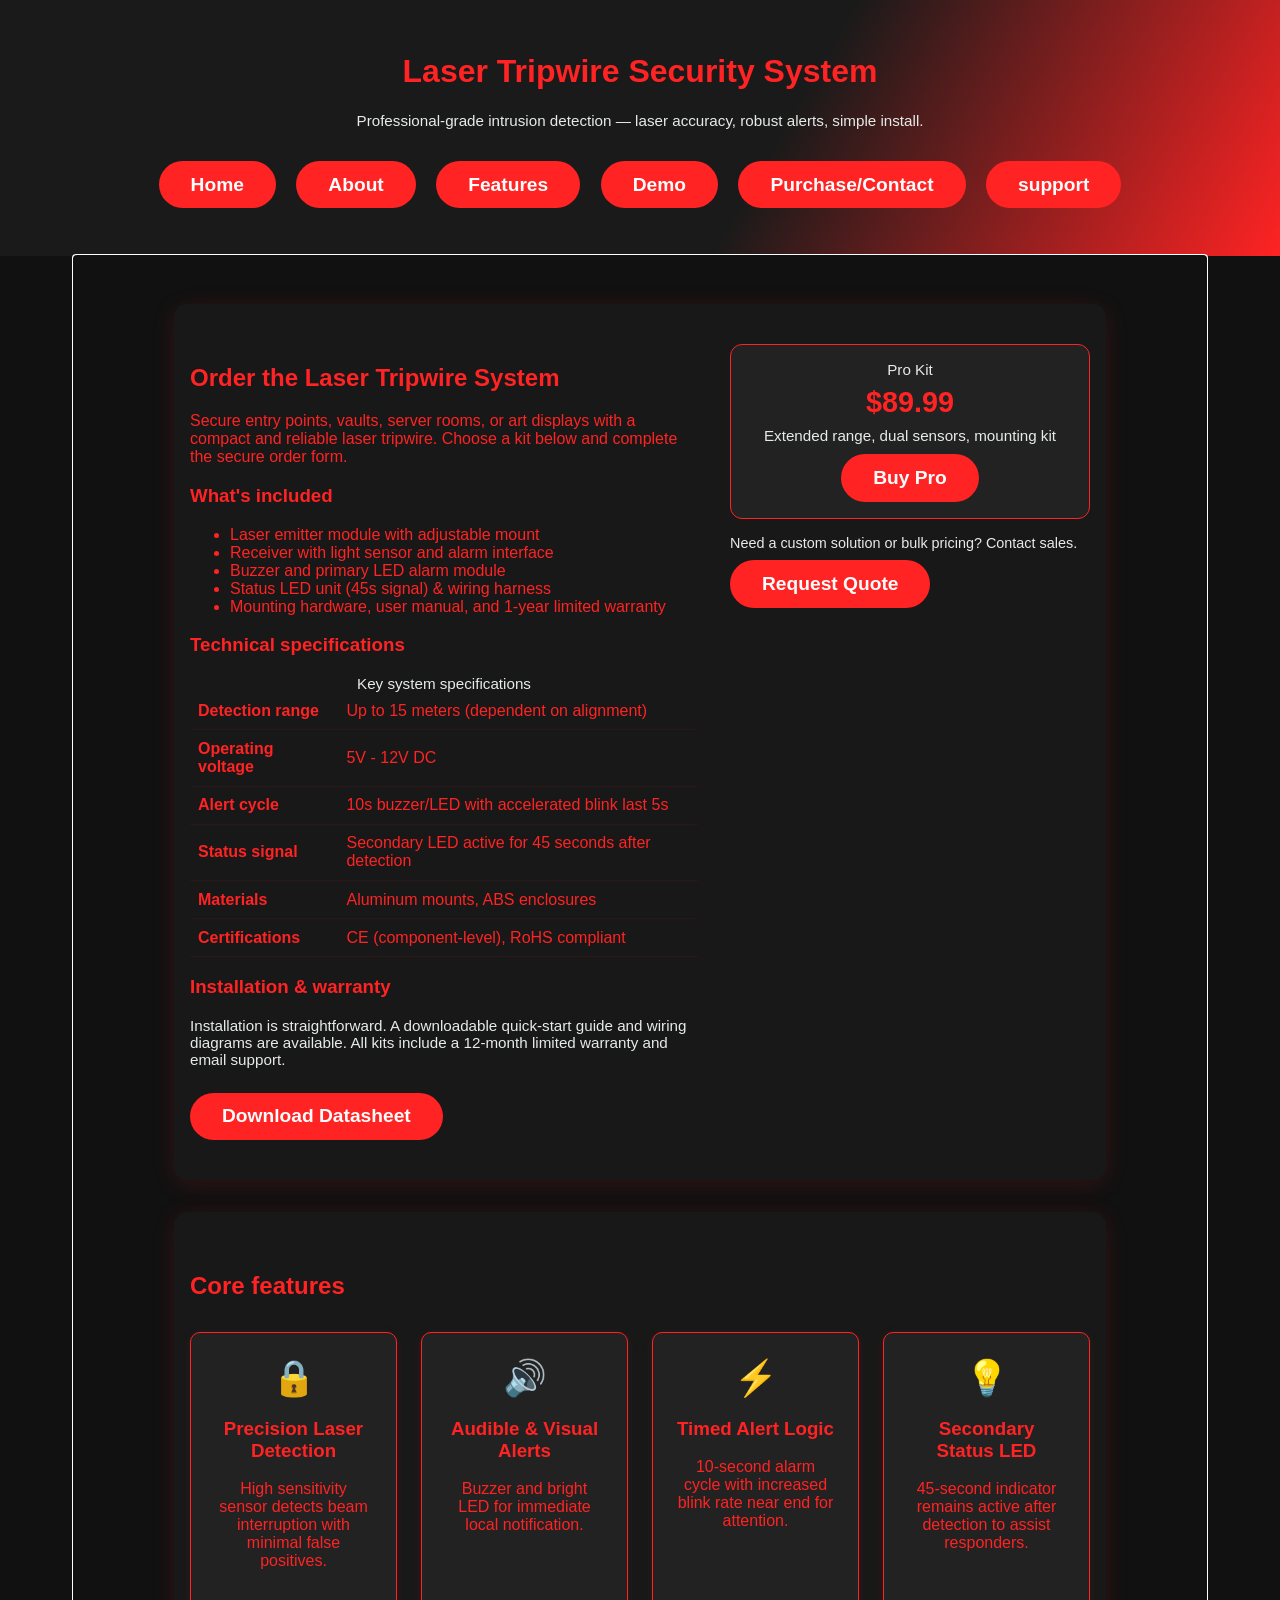
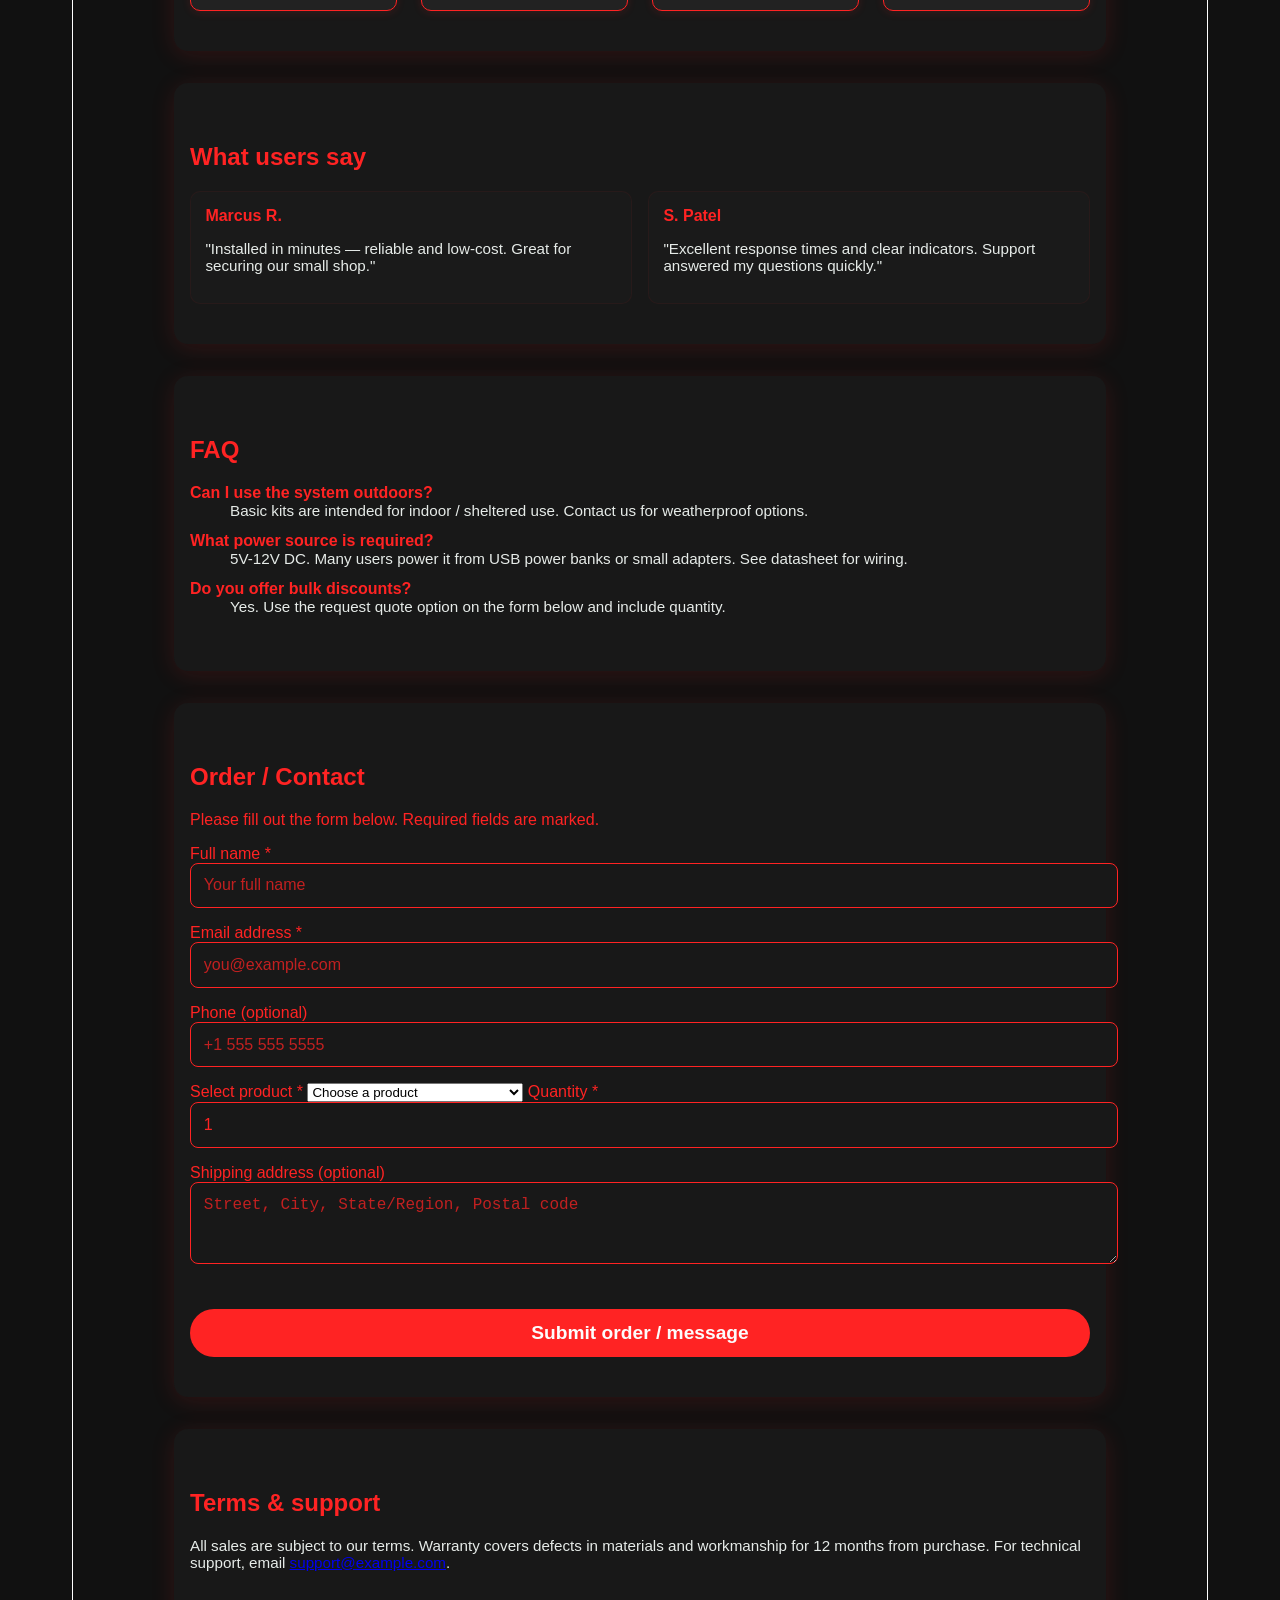
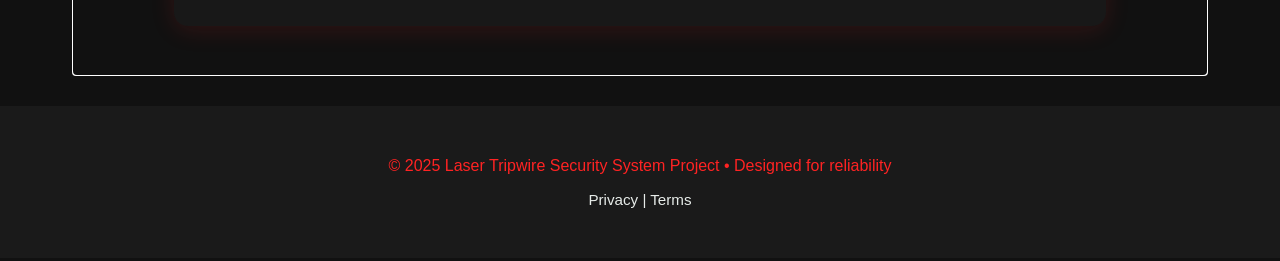
==== purchase.html @ 203ac5fb "Add files via upload" ====
<!DOCTYPE html>
<html lang="en">
<head>
  <meta charset="utf-8" />
  <meta name="viewport" content="width=device-width,initial-scale=1" />
  <title>Purchase | Laser Tripwire Security System</title>
  <meta name="description" content="Purchase the Laser Tripwire Security System — professional-grade, easy-to-install intrusion detection for home and business." />
  <link rel="stylesheet" href="style.css" />
  <link rel="icon" href="favicon.ico" />
  <meta property="og:title" content="Laser Tripwire Security System — Purchase" />
  <meta property="og:description" content="Order the Laser Tripwire Security System: laser detection, audible & visual alarms, timed alerts, and clear status signals." />
  <meta property="og:type" content="product" />
  <script src="https://www.google.com/recaptcha/api.js" async defer></script>
  <script type="application/ld+json">
  {
    "@context":"https://schema.org",
    "@type":"Product",
    "name":"Laser Tripwire Security System",
    "image":["laser-demo.png"],
    "description":"Reliable laser tripwire intrusion detection with audible and visual alarms. Simple install, low cost.",
    "brand":"Independent Project",
    "offers":{
      "@type":"Offer",
      "url":"./purchase.html",
      "priceCurrency":"USD",
      "availability":"https://schema.org/InStock"
    }
  }
  </script>
  <style>
    /* Minimal page-specific tweaks to ensure layout looks professional with existing style.css */
    .container { max-width:1100px; margin:0 auto; padding:1rem; }
    .hero-compact { padding:2rem 1rem; }
    .two-col { display:grid; grid-template-columns:1fr 360px; gap:2rem; align-items:start; }
    @media (max-width:940px){ .two-col{ grid-template-columns:1fr; } }
    .spec-table { width:100%; border-collapse:collapse; margin-top:0.75rem; }
    .spec-table th, .spec-table td { padding:0.6rem 0.5rem; border-bottom:1px solid rgba(255,35,35,0.08); text-align:left; color: #ff2323; }
    .price-card { background:#222; border:1px solid #ff2323; border-radius:12px; padding:1rem; text-align:center; }
    .price { font-size:1.8rem; font-weight:700; color:#ff2323; margin:0.5rem 0; }
    .muted { color:#e6ebe8; font-size:0.95rem; }
    .cta-inline { display:inline-block; margin-top:0.6rem; }
    .testimonials { display:grid; grid-template-columns:repeat(auto-fit,minmax(240px,1fr)); gap:1rem; }
    .testimonial { background:#1a1a1a; padding:0.9rem; border-radius:10px; border:1px solid rgba(255,35,35,0.06); }
    .faq dt { font-weight:700; color:#ff2323; margin-top:0.8rem; }
    .hidden { display:none; }
    .success-message { background:#071; color:#fff; padding:1rem; border-radius:8px; margin-top:1rem; display:none; }
  </style>
</head>
<body>
  <header class="hero hero-compact">
    <h1>Laser Tripwire Security System</h1>
    <p class="muted">Professional-grade intrusion detection — laser accuracy, robust alerts, simple install.</p>
    <nav class="landing-nav" aria-label="Main navigation">
      <a href="index.html" class="cta-btn">Home</a>
      <a href="about.html" class="cta-btn">About</a>
      <a href="features.html" class="cta-btn">Features</a>
      <a href="demo.html" class="cta-btn">Demo</a>
      <a href="purchase.html" class="cta-btn">Purchase/Contact</a>
      <a href="support.html" class="cta-btn">support</a>
    </nav>
  </header>

  <main class="container" id="main">
    <section class="section">
      <div class="two-col">
        <div>
          <h2>Order the Laser Tripwire System</h2>
          <p>Secure entry points, vaults, server rooms, or art displays with a compact and reliable laser tripwire. Choose a kit below and complete the secure order form.</p>

          <h3>What's included</h3>
          <ul>
            <li>Laser emitter module with adjustable mount</li>
            <li>Receiver with light sensor and alarm interface</li>
            <li>Buzzer and primary LED alarm module</li>
            <li>Status LED unit (45s signal) & wiring harness</li>
            <li>Mounting hardware, user manual, and 1-year limited warranty</li>
          </ul>

          <h3>Technical specifications</h3>
          <table class="spec-table" aria-describedby="spec-caption">
            <caption id="spec-caption" class="muted">Key system specifications</caption>
            <tbody>
              <tr><th>Detection range</th><td>Up to 15 meters (dependent on alignment)</td></tr>
              <tr><th>Operating voltage</th><td>5V - 12V DC</td></tr>
              <tr><th>Alert cycle</th><td>10s buzzer/LED with accelerated blink last 5s</td></tr>
              <tr><th>Status signal</th><td>Secondary LED active for 45 seconds after detection</td></tr>
              <tr><th>Materials</th><td>Aluminum mounts, ABS enclosures</td></tr>
              <tr><th>Certifications</th><td>CE (component-level), RoHS compliant</td></tr>
            </tbody>
          </table>

          <h3>Installation & warranty</h3>
          <p class="muted">Installation is straightforward. A downloadable quick-start guide and wiring diagrams are available. All kits include a 12-month limited warranty and email support.</p>
          <a href="datasheet.pdf" class="cta-btn cta-inline" download>Download Datasheet</a>
        </div>

        <aside>
          <div class="price-card" aria-hidden="false">
            <div class="muted">Pro Kit</div>
            <div class="price">$89.99</div>
            <div class="muted">Extended range, dual sensors, mounting kit</div>
            <a href="#order-form" class="cta-btn cta-inline">Buy Pro</a>
          </div>

           <div style="height:1rem"></div>

           <div class="muted" style="font-size:0.9rem;">Need a custom solution or bulk pricing? Contact sales.</div>
           <a href="#order-form" class="cta-btn cta-inline">Request Quote</a>
         </aside>
      </div>
    </section>

    <section class="section" aria-labelledby="features-heading">
      <h2 id="features-heading">Core features</h2>
      <div class="features-grid">
        <div class="feature-card">
          <span class="feature-icon">🔒</span>
          <h3>Precision Laser Detection</h3>
          <p>High sensitivity sensor detects beam interruption with minimal false positives.</p>
        </div>
        <div class="feature-card">
          <span class="feature-icon">🔊</span>
          <h3>Audible & Visual Alerts</h3>
          <p>Buzzer and bright LED for immediate local notification.</p>
        </div>
        <div class="feature-card">
          <span class="feature-icon">⚡</span>
          <h3>Timed Alert Logic</h3>
          <p>10-second alarm cycle with increased blink rate near end for attention.</p>
        </div>
        <div class="feature-card">
          <span class="feature-icon">💡</span>
          <h3>Secondary Status LED</h3>
          <p>45-second indicator remains active after detection to assist responders.</p>
        </div>
      </div>
    </section>

    <section class="section" aria-labelledby="testimonials-heading">
      <h2 id="testimonials-heading">What users say</h2>
      <div class="testimonials">
        <div class="testimonial">
          <strong>Marcus R.</strong>
          <p class="muted">"Installed in minutes — reliable and low-cost. Great for securing our small shop."</p>
        </div>
        <div class="testimonial">
          <strong>S. Patel</strong>
          <p class="muted">"Excellent response times and clear indicators. Support answered my questions quickly."</p>
        </div>
      </div>
    </section>

    <section class="section" aria-labelledby="faq-heading">
      <h2 id="faq-heading">FAQ</h2>
      <dl class="faq">
        <dt>Can I use the system outdoors?</dt>
        <dd class="muted">Basic kits are intended for indoor / sheltered use. Contact us for weatherproof options.</dd>

        <dt>What power source is required?</dt>
        <dd class="muted">5V-12V DC. Many users power it from USB power banks or small adapters. See datasheet for wiring.</dd>

        <dt>Do you offer bulk discounts?</dt>
        <dd class="muted">Yes. Use the request quote option on the form below and include quantity.</dd>
      </dl>
    </section>

    <section id="order-form" class="section" aria-labelledby="order-heading">
      <h2 id="order-heading">Order / Contact</h2>
      <p>Please fill out the form below. Required fields are marked.</p>

      <form class="contact-form" action="https://formspree.io/f/mqaqvqaz" method="POST" id="purchaseForm" novalidate>
        <label>
          Full name *
          <input type="text" name="name" required aria-required="true" placeholder="Your full name" />
        </label>

        <label>
          Email address *
          <input type="email" name="_replyto" required aria-required="true" placeholder="you@example.com" />
        </label>

        <label>
          Phone (optional)
          <input type="tel" name="phone" placeholder="+1 555 555 5555" />
        </label>

        <label>
          Select product *
          <select name="product" required>
            <option value="">Choose a product</option>
            <option>Pro Kit — $89.99</option>
            <option>Custom / Bulk — Request Quote</option>
          </select>
        </label>

        <label>
          Quantity *
          <input type="number" name="quantity" min="1" value="1" required />
        </label>

        <label>
          Shipping address (optional)
          <textarea name="address" rows="3" placeholder="Street, City, State/Region, Postal code"></textarea>
        </label>

        <label class="hidden" aria-hidden="true">
          Leave this field empty
          <input type="text" name="_honeypot" tabindex="-1" autocomplete="off" />
        </label>

        <input type="hidden" name="_subject" value="New order / inquiry — Laser Tripwire" />

        <div style="margin-top:0.6rem;">
          <div class="g-recaptcha" data-sitekey="6LfQX0krAAAAAJpc-Cs7t_12oqSr_aGv_2FKb20g"></div>
        </div>

        <button type="submit" class="cta-btn" id="submitBtn">Submit order / message</button>

        <div class="success-message" id="successMsg" role="status" aria-live="polite">
          Thank you — your request was sent. We'll contact you shortly.
        </div>
      </form>
    </section>

    <section class="section" aria-labelledby="legal-heading">
      <h2 id="legal-heading">Terms & support</h2>
      <p class="muted">All sales are subject to our terms. Warranty covers defects in materials and workmanship for 12 months from purchase. For technical support, email <a href="mailto:support@example.com">support@example.com</a>.</p>
    </section>
  </main>

  <footer>
    <div class="container" style="text-align:center;">
      <p>© 2025 Laser Tripwire Security System Project • Designed for reliability</p>
      <p class="muted">Privacy | Terms</p>
    </div>
  </footer>

  <script>
    (function(){
      const form = document.getElementById('purchaseForm');
      const btn = document.getElementById('submitBtn');
      const success = document.getElementById('successMsg');

      form.addEventListener('submit', function(e){
        // basic client-side UX: disable button to prevent double submit
        btn.disabled = true;
        btn.textContent = 'Sending...';
        // Let Formspree handle submission. Show success message after a short delay to simulate submission.
        // In production you should handle the response from the server.
        setTimeout(function(){
          success.style.display = 'block';
          btn.style.display = 'none';
        }, 1200);
      });

      // accessibility: focus main on load
      document.getElementById('main').setAttribute('tabindex','-1');
      document.getElementById('main').focus();
    })();
  </script>
</body>
</html>
---- style.css ----
/* Black and Security Red Theme for All Pages */

body {
  background: #111;                /* Deep black background */
  color: #ff2323;                  /* Security red text */
  font-family: 'Segoe UI', Arial, sans-serif;
  margin: 0;
  padding: 0;
}

header, .hero {
  background: linear-gradient(120deg, #1a1a1a 60%, #ff2323 100%);
  color: #ffffff;
  padding: 3rem 1rem 2rem 1rem;
  text-align: center;
}

nav, .landing-nav {
  margin: 2rem 0 1rem 0;
}
nav a, .landing-nav .cta-btn {
  margin: 0 0.5rem;
  display: inline-block;
}

h1, h2, h3 {
  color: #ff2323;                  /* Security red for headings */
}

button,
.cta-btn {
  background: #ff2323;             /* Security red buttons */
  color: #fcfcfc;
  border: none;
  cursor: pointer;
  border-radius: 25px;
  padding: 0.8rem 2rem;
  font-size: 1.2rem;
  font-weight: bold;
  margin-top: 1rem;
  text-decoration: none;
  display: inline-block;
  transition: background 0.2s, color 0.2s;
}

button:hover,
.cta-btn:hover {
  background: #fff;
  color: #ff2323;
  border: 2px solid #ff2323;
}

.section {
  background: #181818;
  color: #ff2323;
  border-radius: 14px;
  box-shadow: 0 4px 24px #ff232322;
  padding: 2.5rem 1rem;
  max-width: 900px;
  margin: 2rem auto;
}

.about-content {
  display: flex;
  align-items: center;
  gap: 2rem;
  flex-wrap: wrap;
}

.about-img, .demo-img {
  width: 180px;
  border-radius: 10px;
  box-shadow: 0 4px 16px #ff232344;
  border: 2px solid #ff2323;
}

.features-grid {
  display: grid;
  grid-template-columns: repeat(auto-fit, minmax(180px, 1fr));
  gap: 1.5rem;
  margin-top: 2rem;
}

.feature-card {
  background: #222;
  border-radius: 10px;
  padding: 1.5rem;
  text-align: center;
  box-shadow: 0 2px 8px #ff232322;
  border: 1px solid #ff2323;
}

.feature-icon {
  font-size: 2.2rem;
  margin-bottom: 0.5rem;
  display: block;
  color: #ff2323;
}

.demo-list {
  list-style: none;
  padding: 0;
  margin: 1.5rem 0;
}
.demo-list li {
  margin-bottom: 0.7rem;
  font-size: 1.1rem;
  color: #ffffff;
}

.contact-form input,
.contact-form textarea {
  width: 100%;
  padding: 0.8rem;
  margin-bottom: 1rem;
  border: 1px solid #ff2323;
  border-radius: 8px;
  font-size: 1rem;
  background: #181818;
  color: #ff2323;
}

.contact-form input::placeholder,
.contact-form textarea::placeholder {
  color: #ff2323bb;
}

.contact-form button {
  width: 100%;
}

footer {
  background: #1a1a1a;
  text-align: center;
  padding: 1.2rem 0;
  margin-top: 2rem;
  font-size: 1rem;
  color: #ff2323;
}
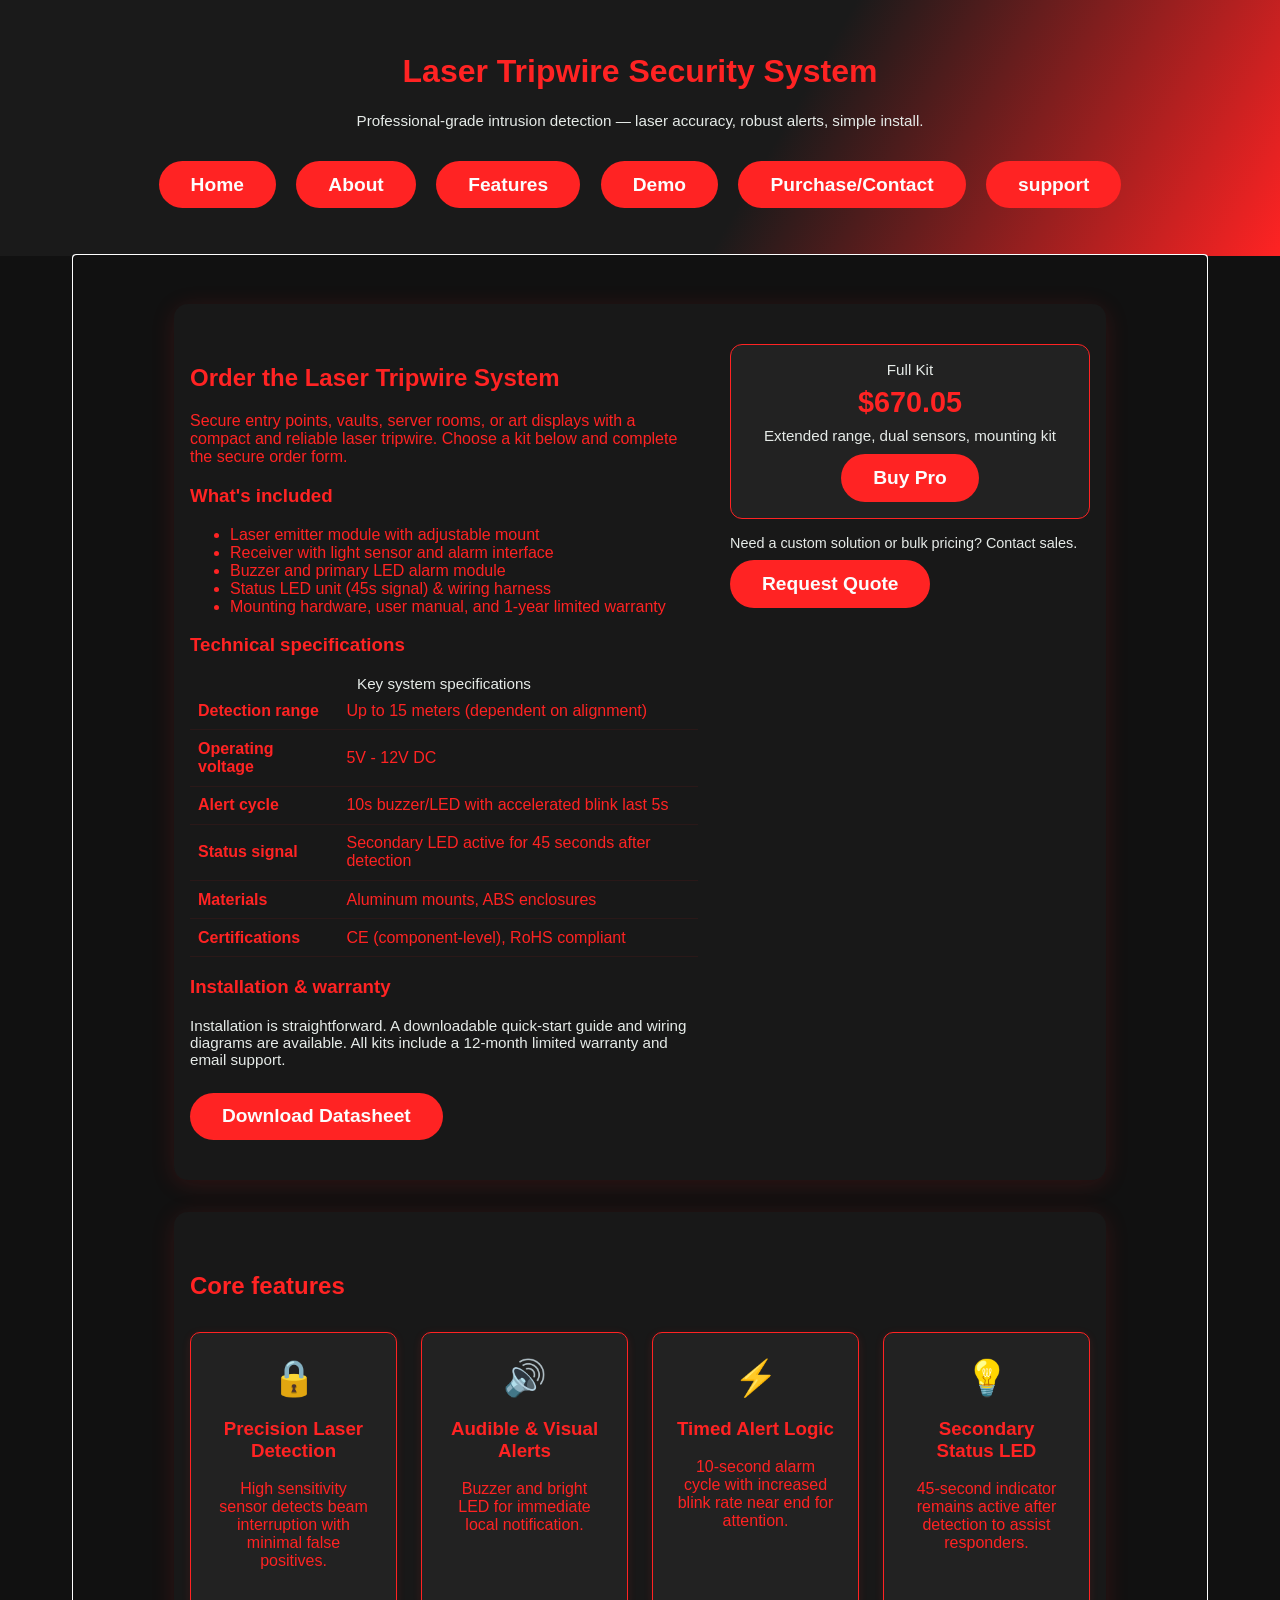
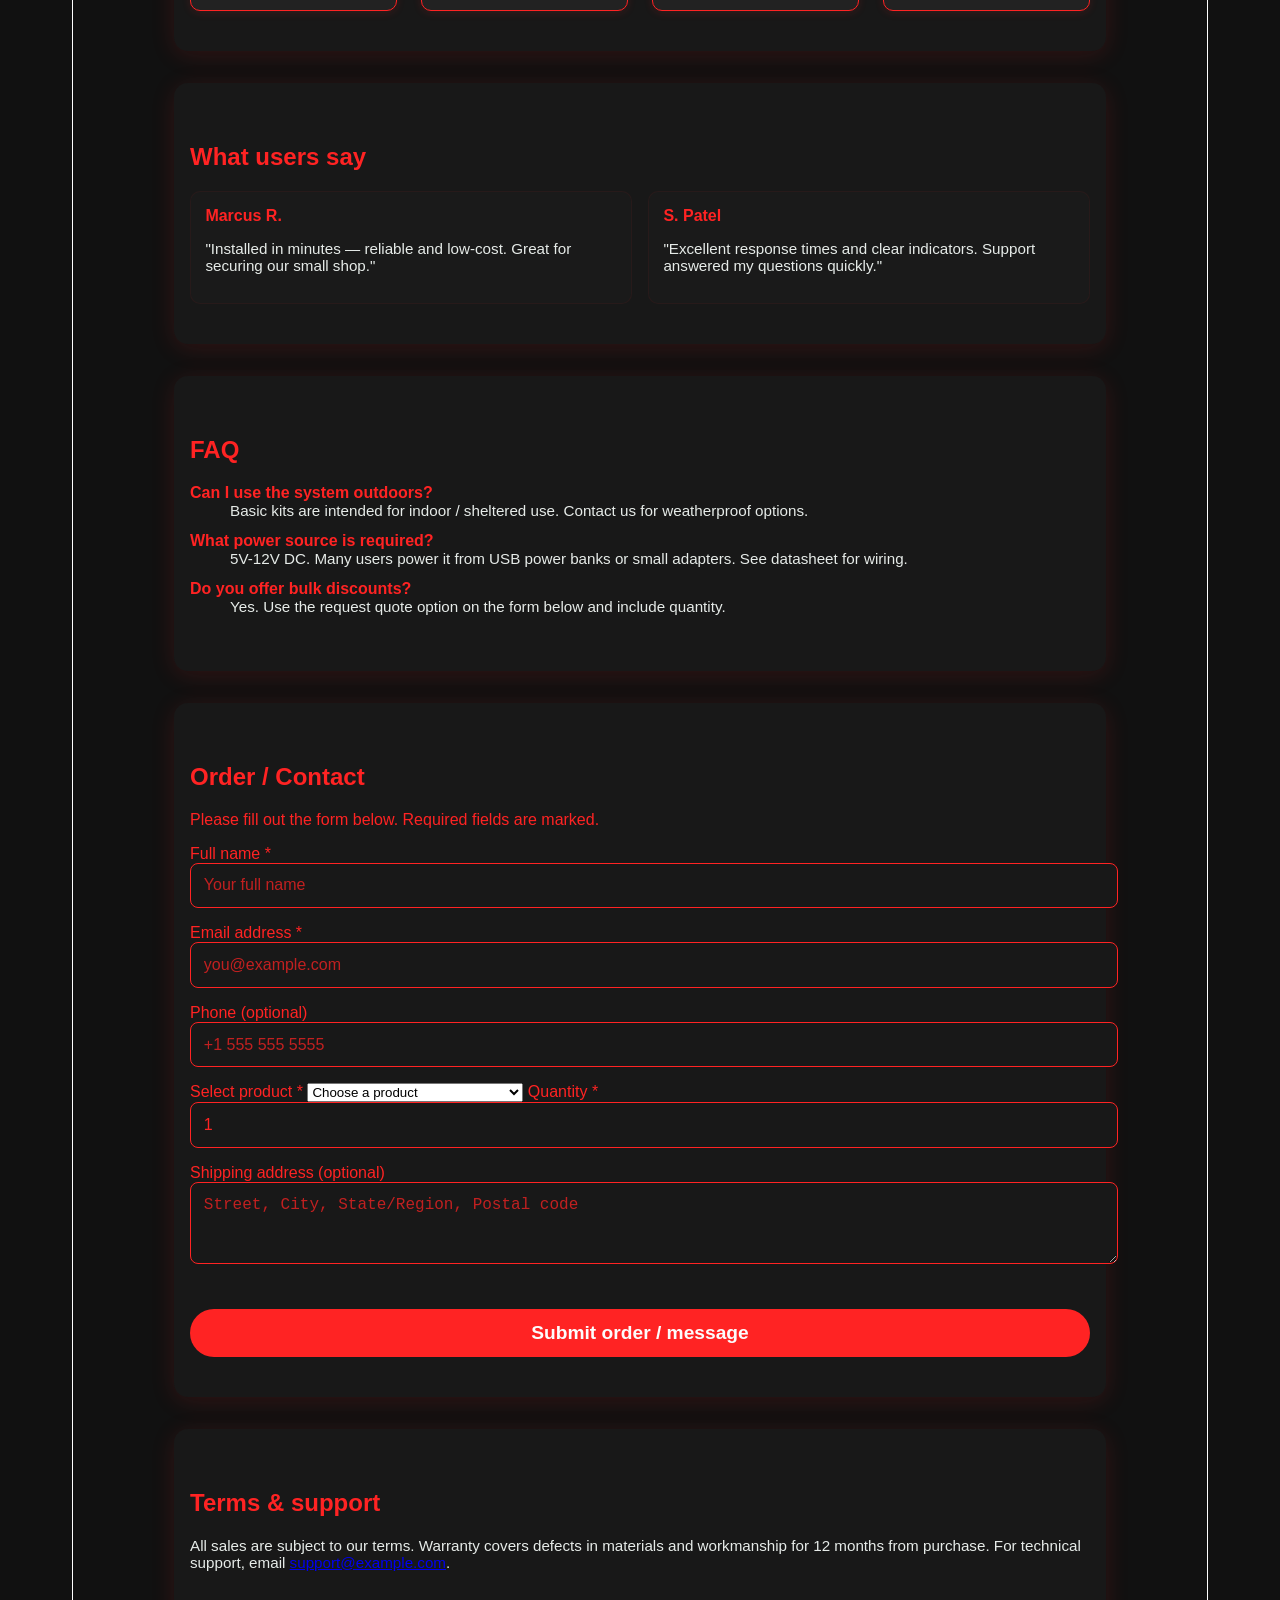
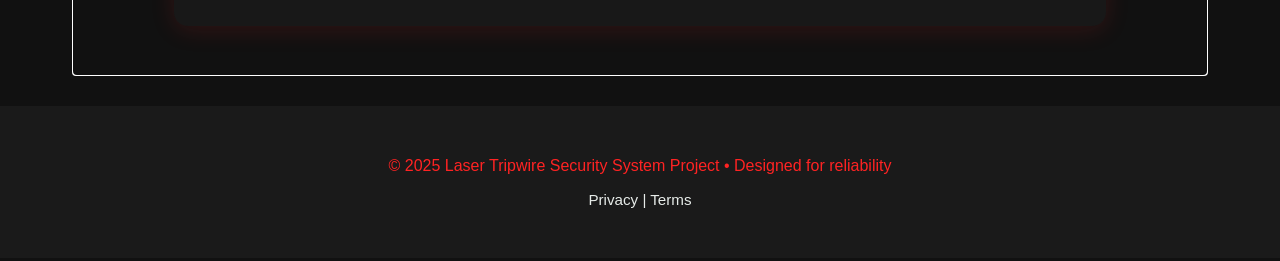
==== commit bd17a5a4: "Update purchase.html" ====
--- a/purchase.html
+++ b/purchase.html
@@ -96,8 +96,8 @@
 
         <aside>
           <div class="price-card" aria-hidden="false">
-            <div class="muted">Pro Kit</div>
-            <div class="price">$89.99</div>
+            <div class="muted">Full Kit</div>
+            <div class="price">$670.05</div>
             <div class="muted">Extended range, dual sensors, mounting kit</div>
             <a href="#order-form" class="cta-btn cta-inline">Buy Pro</a>
           </div>
@@ -259,4 +259,5 @@
     })();
   </script>
 </body>
-</html>+
+</html>
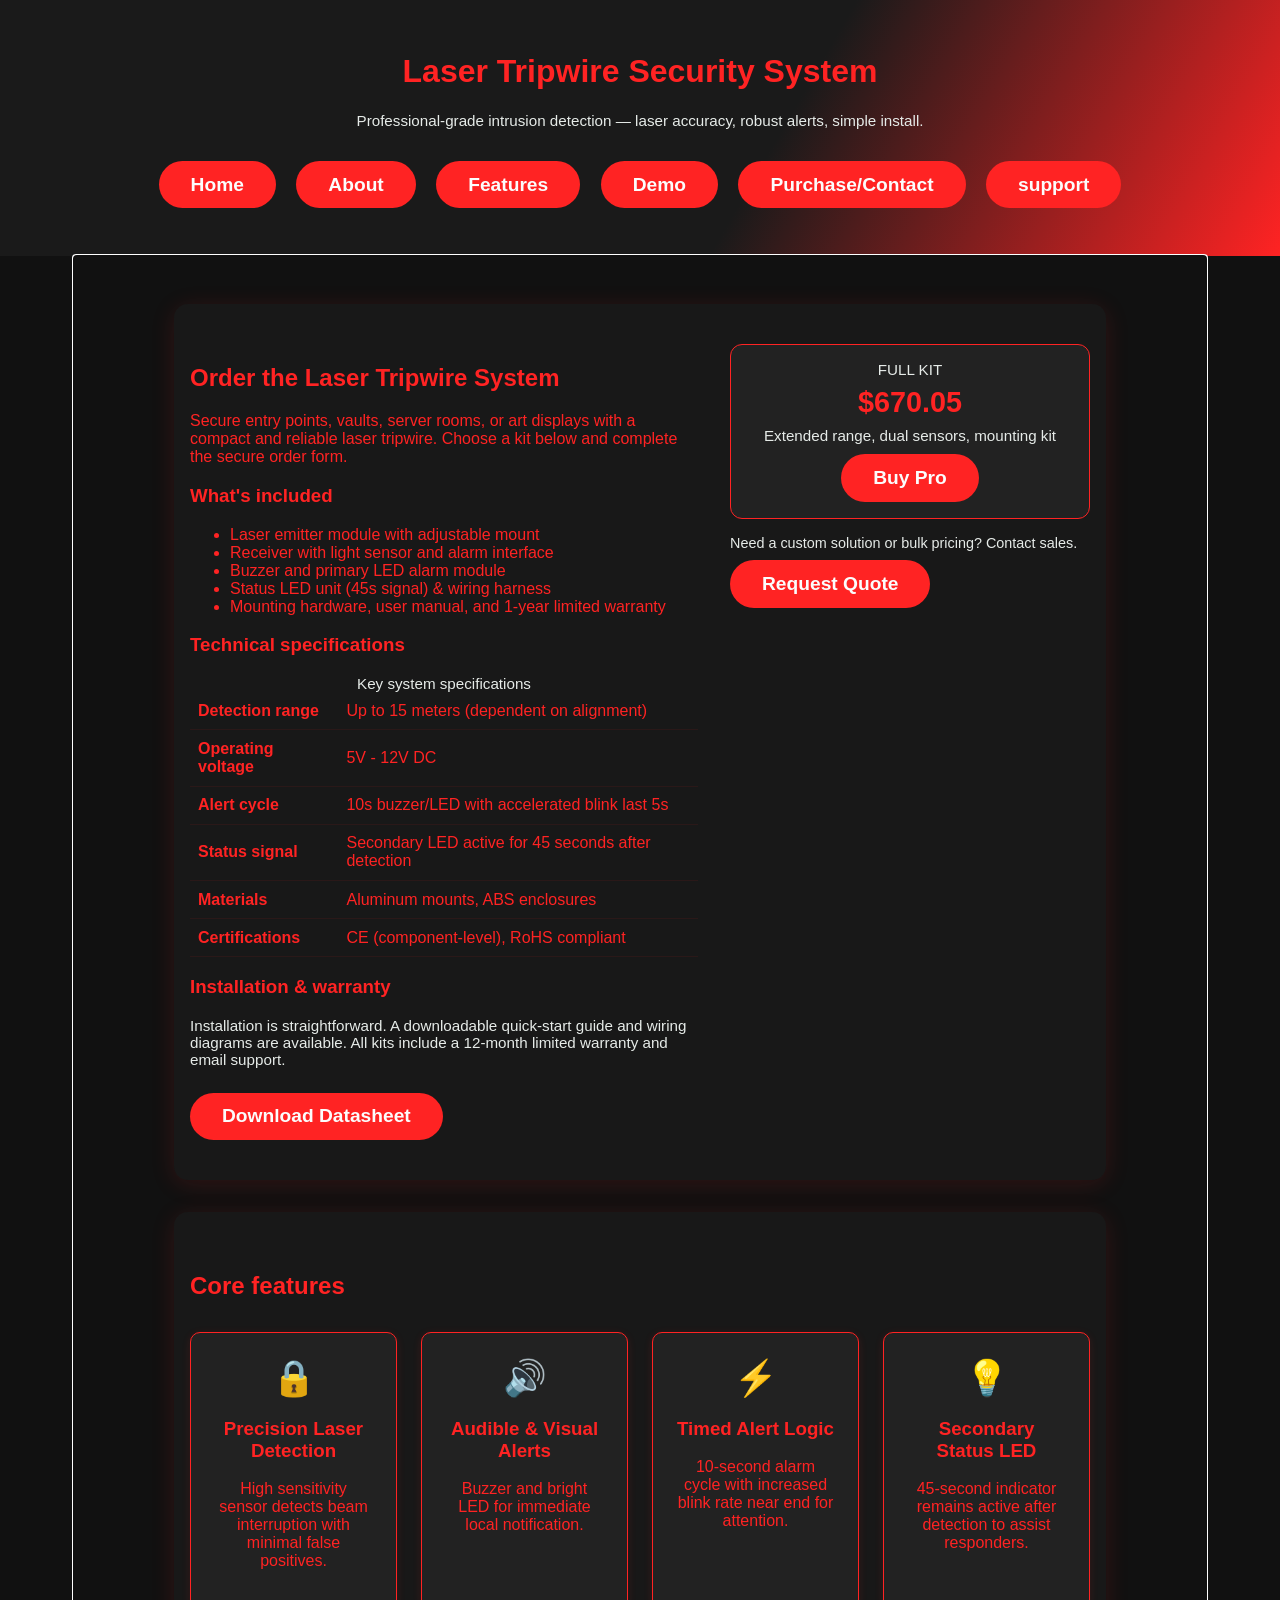
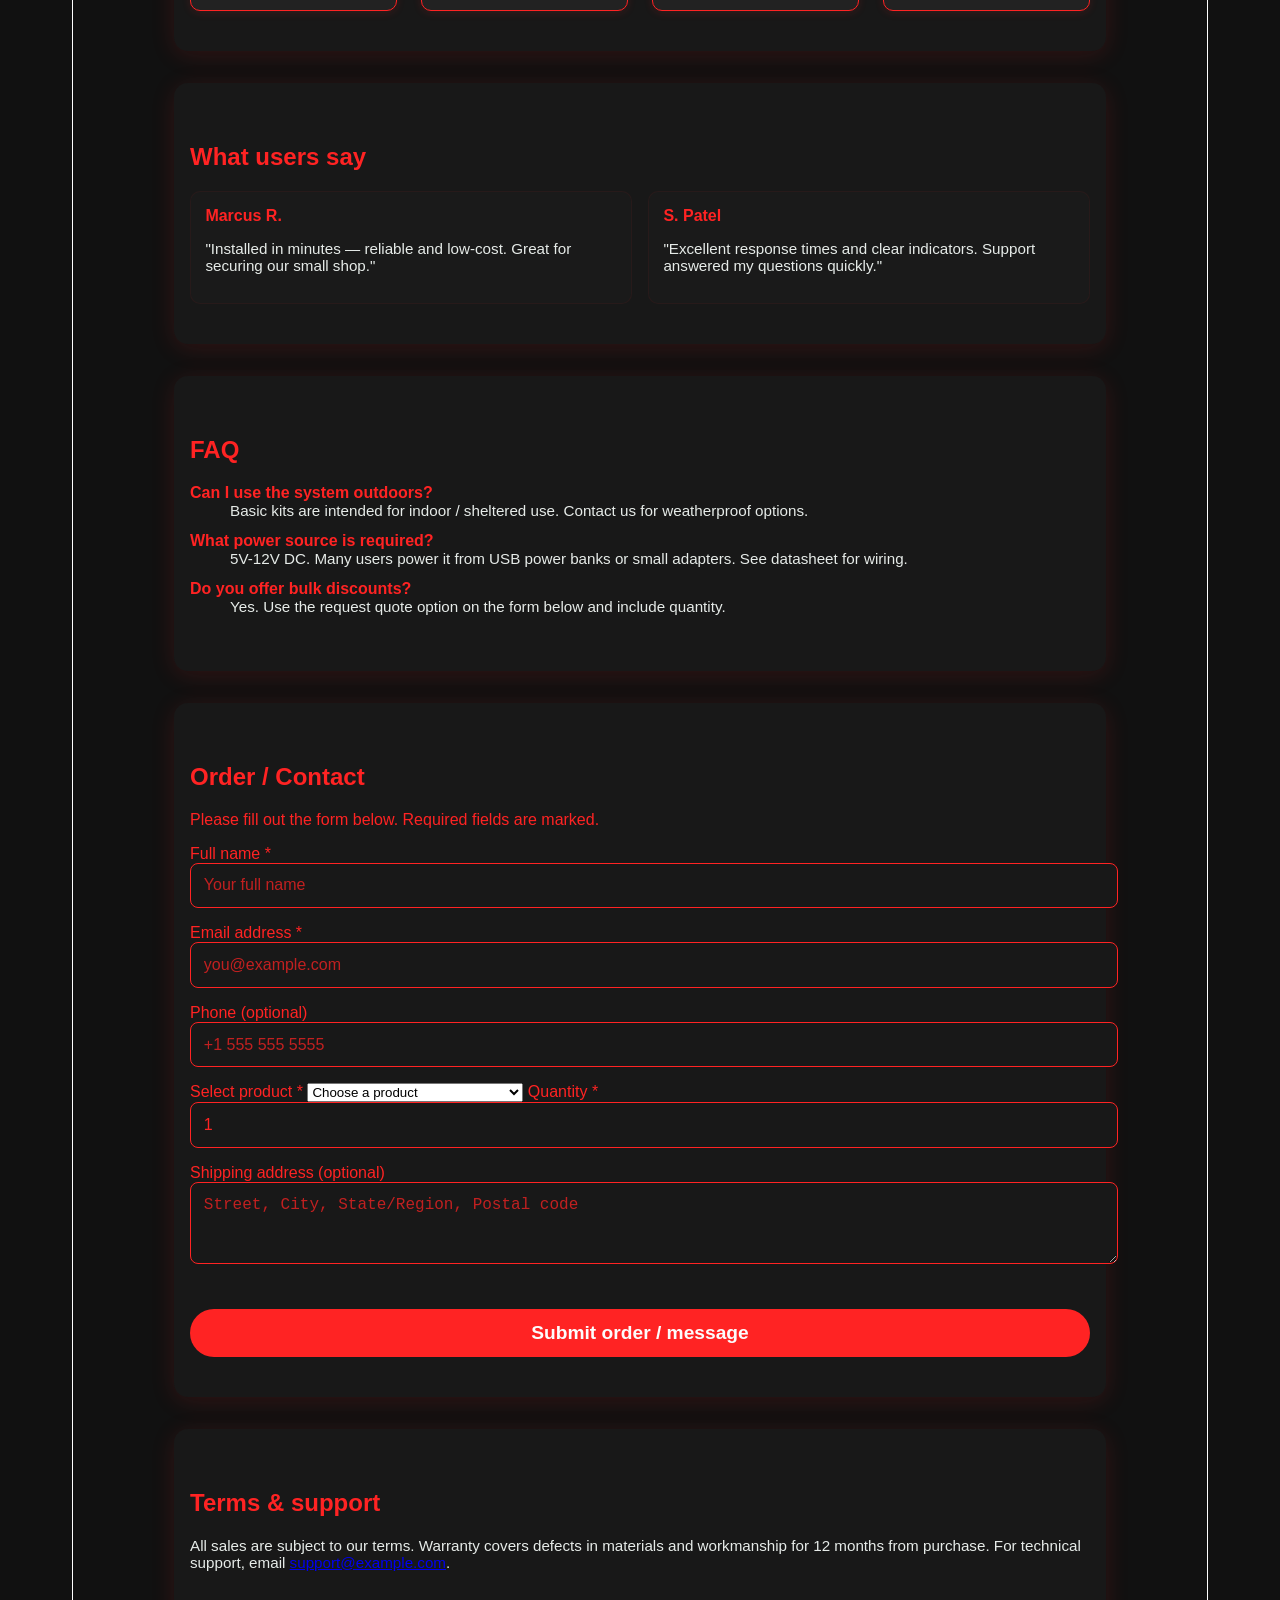
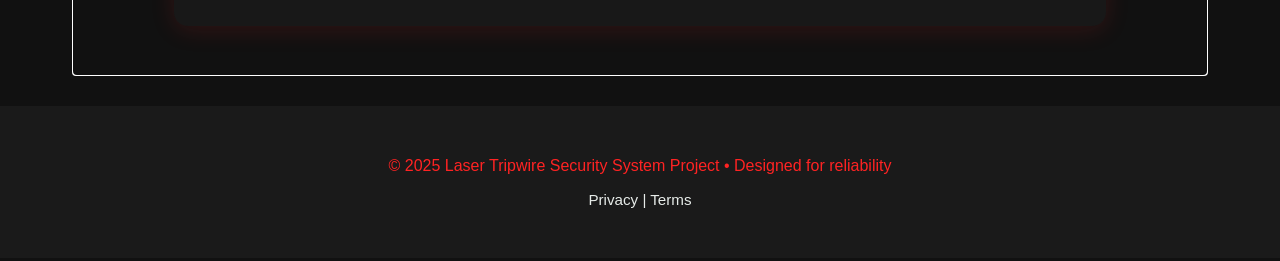
==== commit ed6217d5: "Add files via upload" ====
--- a/purchase.html
+++ b/purchase.html
@@ -96,7 +96,7 @@
 
         <aside>
           <div class="price-card" aria-hidden="false">
-            <div class="muted">Full Kit</div>
+            <div class="muted">FULL KIT</div>
             <div class="price">$670.05</div>
             <div class="muted">Extended range, dual sensors, mounting kit</div>
             <a href="#order-form" class="cta-btn cta-inline">Buy Pro</a>
@@ -259,5 +259,4 @@
     })();
   </script>
 </body>
-
-</html>
+</html>
